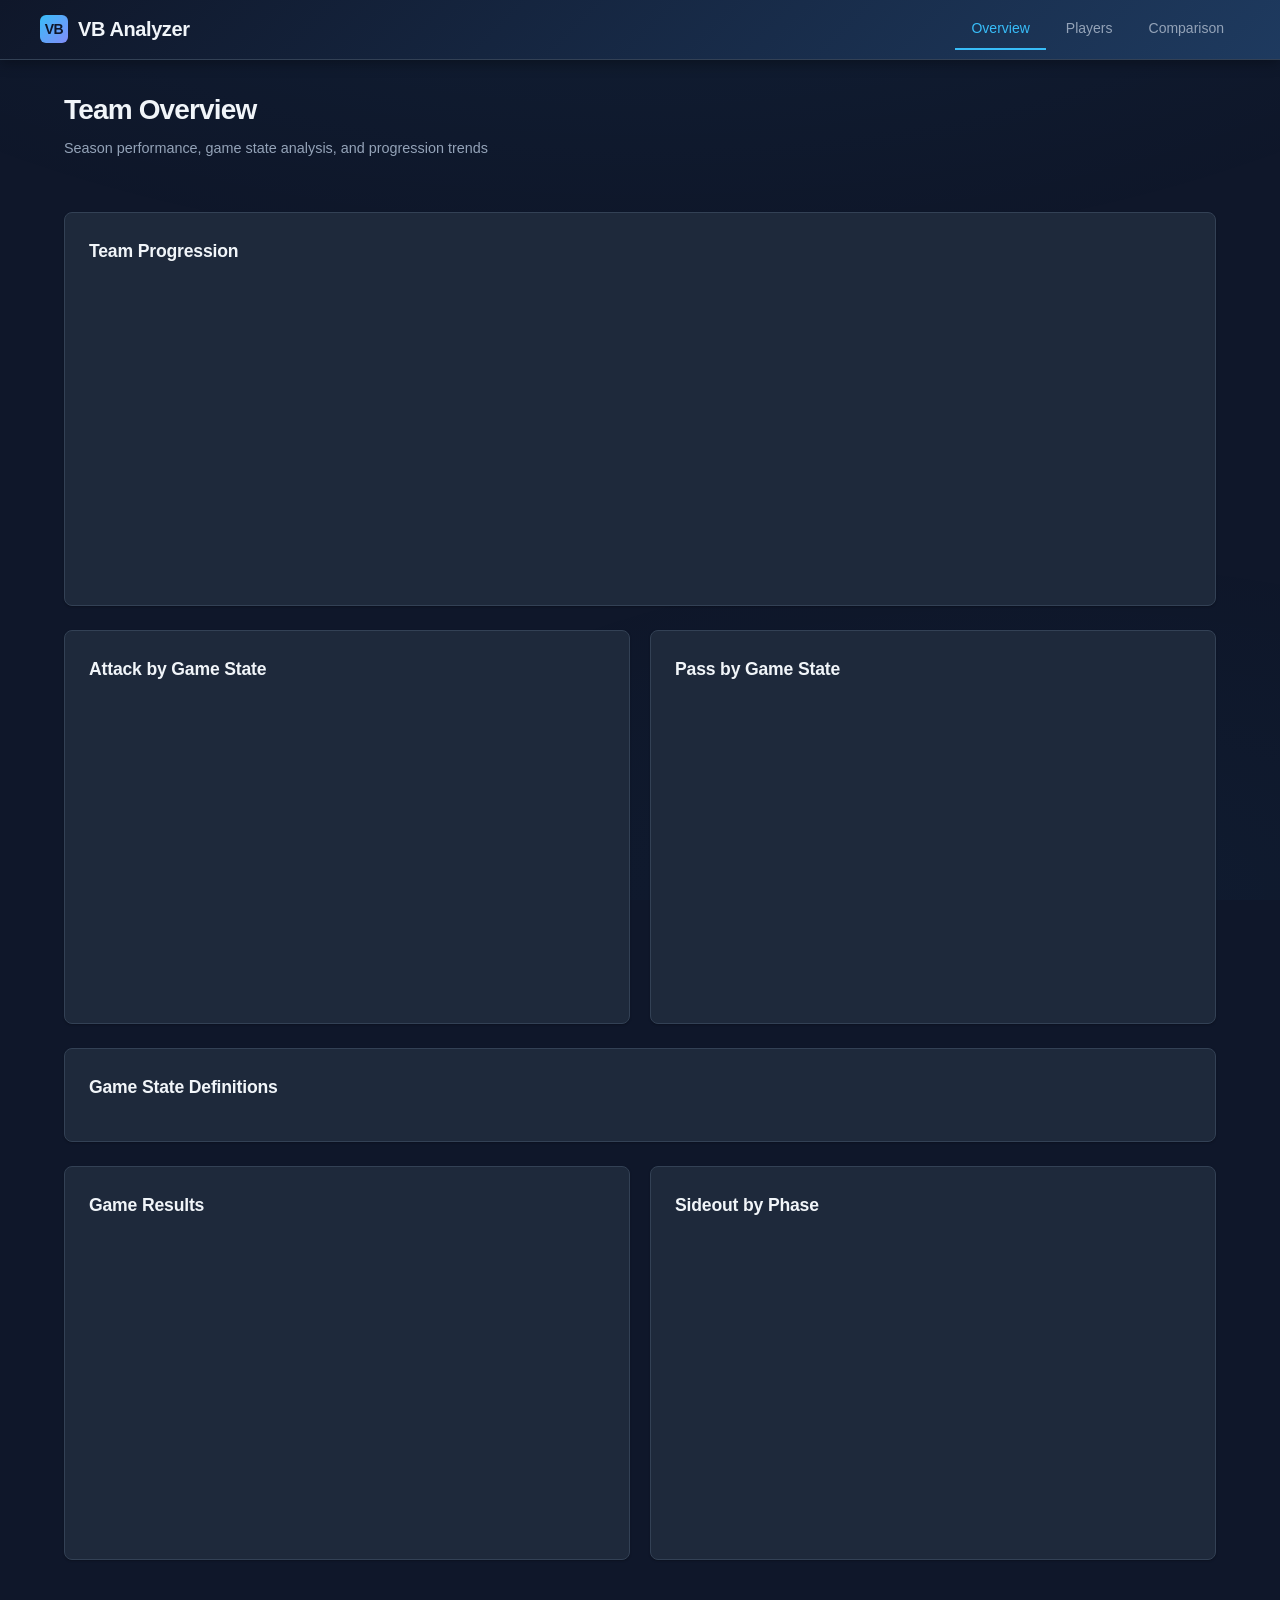
==== site/index.html @ 301ec814 "feat: add frontend shell with HTML pages, CSS theme, and navigation Dark navy dashboard with three p" ====
<!DOCTYPE html>
<html lang="en">
<head>
  <meta charset="UTF-8">
  <meta name="viewport" content="width=device-width, initial-scale=1.0">
  <title>VB Analyzer — Team Overview</title>
  <link rel="stylesheet" href="css/style.css">
  <script src="https://cdn.plot.ly/plotly-2.35.0.min.js"></script>
</head>
<body>

  <!-- ======== NAVIGATION ======== -->
  <nav>
    <div class="nav-inner">
      <div class="nav-logo">
        <span class="logo-icon">VB</span>
        VB Analyzer
      </div>
      <div class="nav-tabs">
        <a href="index.html">Overview</a>
        <a href="players.html">Players</a>
        <a href="comparison.html">Comparison</a>
      </div>
    </div>
  </nav>

  <!-- ======== MAIN CONTENT ======== -->
  <main class="main-content">

    <!-- Page Header -->
    <header class="page-header">
      <h1 class="page-title">Team Overview</h1>
      <p class="page-subtitle">Season performance, game state analysis, and progression trends</p>
    </header>

    <!-- KPI Row -->
    <section class="section">
      <div id="kpi-row" class="kpi-row">
        <!-- JS populates KPI cards here -->
      </div>
    </section>

    <!-- Team Progression Chart -->
    <section class="section">
      <div class="card">
        <h2 class="section-title">Team Progression</h2>
        <div id="progression-chart" class="chart-container"></div>
      </div>
    </section>

    <!-- Attack by State + Pass by State (side by side) -->
    <section class="section grid-2">
      <div class="card">
        <h2 class="section-title">Attack by Game State</h2>
        <div id="attack-by-state-chart" class="chart-container"></div>
      </div>
      <div class="card">
        <h2 class="section-title">Pass by Game State</h2>
        <div id="pass-by-state-chart" class="chart-container"></div>
      </div>
    </section>

    <!-- Game State Definitions -->
    <section class="section">
      <div class="card">
        <h2 class="section-title">Game State Definitions</h2>
        <div id="game-state-definitions"></div>
      </div>
    </section>

    <!-- Game Results + Sideout by Phase (side by side) -->
    <section class="section grid-2">
      <div class="card">
        <h2 class="section-title">Game Results</h2>
        <div id="game-results-table" class="table-wrap"></div>
      </div>
      <div class="card">
        <h2 class="section-title">Sideout by Phase</h2>
        <div id="sideout-by-phase-chart" class="chart-container"></div>
      </div>
    </section>

  </main>

  <script src="js/app.js"></script>
  <script src="js/overview.js"></script>
</body>
</html>
---- site/css/style.css ----
/* ============================================================
   VB Analyzer — Volleyball Analytics Dashboard
   Dark Navy Theme with Cyan Accents
   ============================================================ */

/* ---------- CSS Variables ---------- */
:root {
  --bg: #0f172a;
  --surface: #1e293b;
  --surface2: #273549;
  --border: #334155;
  --text: #f1f5f9;
  --muted: #94a3b8;
  --accent: #38bdf8;
  --green: #4ade80;
  --red: #f87171;
  --gold: #fbbf24;
  --radius: 8px;

  /* Derived */
  --accent-dim: rgba(56, 189, 248, 0.12);
  --accent-glow: rgba(56, 189, 248, 0.25);
  --green-dim: rgba(74, 222, 128, 0.12);
  --red-dim: rgba(248, 113, 113, 0.12);
  --gold-dim: rgba(251, 191, 36, 0.12);
  --shadow-sm: 0 1px 2px rgba(0, 0, 0, 0.25);
  --shadow-md: 0 4px 12px rgba(0, 0, 0, 0.3);
  --shadow-lg: 0 8px 24px rgba(0, 0, 0, 0.4);
  --nav-height: 60px;
  --max-width: 1200px;
  --transition: 0.15s ease;
}

/* ---------- Reset & Base ---------- */
*,
*::before,
*::after {
  box-sizing: border-box;
  margin: 0;
  padding: 0;
}

html {
  font-size: 16px;
  -webkit-font-smoothing: antialiased;
  -moz-osx-font-smoothing: grayscale;
  scroll-behavior: smooth;
}

body {
  font-family: -apple-system, BlinkMacSystemFont, "Segoe UI", Roboto, sans-serif;
  background-color: var(--bg);
  color: var(--text);
  line-height: 1.6;
  min-height: 100vh;
  padding-top: var(--nav-height);
}

a {
  color: var(--accent);
  text-decoration: none;
}

a:hover {
  text-decoration: underline;
}

img {
  max-width: 100%;
}

/* ---------- Scrollbar ---------- */
::-webkit-scrollbar {
  width: 8px;
  height: 8px;
}

::-webkit-scrollbar-track {
  background: var(--bg);
}

::-webkit-scrollbar-thumb {
  background: var(--border);
  border-radius: 4px;
}

::-webkit-scrollbar-thumb:hover {
  background: var(--muted);
}

/* ---------- Subtle Background Texture ---------- */
body::before {
  content: "";
  position: fixed;
  inset: 0;
  pointer-events: none;
  z-index: -1;
  background:
    radial-gradient(ellipse 80% 50% at 50% -20%, rgba(56, 189, 248, 0.06), transparent),
    radial-gradient(ellipse 60% 40% at 80% 100%, rgba(56, 189, 248, 0.03), transparent);
}

/* ============================================================
   NAVIGATION
   ============================================================ */
nav {
  position: fixed;
  top: 0;
  left: 0;
  right: 0;
  z-index: 1000;
  height: var(--nav-height);
  background: linear-gradient(135deg, #0f172a 0%, #1e3a5f 100%);
  border-bottom: 1px solid var(--border);
  box-shadow: var(--shadow-md);
  display: flex;
  align-items: center;
  padding: 0 24px;
}

nav .nav-inner {
  display: flex;
  align-items: center;
  justify-content: space-between;
  width: 100%;
  max-width: var(--max-width);
  margin: 0 auto;
}

.nav-logo {
  font-size: 1.25rem;
  font-weight: 700;
  color: var(--text);
  letter-spacing: -0.02em;
  display: flex;
  align-items: center;
  gap: 10px;
}

.nav-logo .logo-icon {
  width: 28px;
  height: 28px;
  background: linear-gradient(135deg, var(--accent), #818cf8);
  border-radius: 6px;
  display: flex;
  align-items: center;
  justify-content: center;
  font-size: 14px;
  color: #0f172a;
  font-weight: 800;
}

.nav-tabs {
  display: flex;
  gap: 4px;
  list-style: none;
}

.nav-tabs a {
  display: block;
  padding: 8px 16px;
  font-size: 0.875rem;
  font-weight: 500;
  color: var(--muted);
  text-decoration: none;
  border-bottom: 2px solid transparent;
  border-radius: var(--radius) var(--radius) 0 0;
  transition: color var(--transition), border-color var(--transition), background var(--transition);
  position: relative;
}

.nav-tabs a:hover {
  color: var(--text);
  background: rgba(255, 255, 255, 0.04);
  text-decoration: none;
}

.nav-tabs a.active {
  color: var(--accent);
  border-bottom-color: var(--accent);
}

/* ============================================================
   LAYOUT
   ============================================================ */
.main-content {
  max-width: var(--max-width);
  margin: 0 auto;
  padding: 28px 24px 60px;
}

.page-header {
  margin-bottom: 28px;
}

.page-title {
  font-size: 1.75rem;
  font-weight: 700;
  letter-spacing: -0.03em;
  color: var(--text);
  margin-bottom: 4px;
}

.page-subtitle {
  font-size: 0.9rem;
  color: var(--muted);
}

/* ---------- Grid Helpers ---------- */
.grid-2 {
  display: grid;
  grid-template-columns: 1fr 1fr;
  gap: 20px;
}

.grid-3 {
  display: grid;
  grid-template-columns: repeat(3, 1fr);
  gap: 20px;
}

.full-width {
  width: 100%;
}

/* ---------- Flex Row ---------- */
.flex-row {
  display: flex;
  gap: 20px;
  flex-wrap: wrap;
}

.flex-row > * {
  flex: 1;
  min-width: 0;
}

/* ============================================================
   CARD
   ============================================================ */
.card {
  background: var(--surface);
  border: 1px solid var(--border);
  border-radius: var(--radius);
  padding: 24px;
  box-shadow: var(--shadow-sm);
  transition: box-shadow var(--transition), border-color var(--transition);
}

.card:hover {
  box-shadow: var(--shadow-md);
}

.card-header {
  display: flex;
  align-items: center;
  justify-content: space-between;
  margin-bottom: 16px;
}

/* ============================================================
   SECTION TITLES
   ============================================================ */
.section-title {
  font-size: 1.1rem;
  font-weight: 600;
  letter-spacing: -0.01em;
  color: var(--text);
  margin-bottom: 16px;
}

.section-subtitle {
  font-size: 0.875rem;
  font-weight: 500;
  color: var(--muted);
  margin-bottom: 12px;
}

.section-label {
  font-size: 0.75rem;
  font-weight: 600;
  text-transform: uppercase;
  letter-spacing: 0.06em;
  color: var(--muted);
  margin-bottom: 8px;
}

/* ============================================================
   KPI CARDS
   ============================================================ */
.kpi-row {
  display: flex;
  gap: 16px;
  flex-wrap: wrap;
  margin-bottom: 24px;
}

.kpi-card {
  background: var(--surface);
  border: 1px solid var(--border);
  border-radius: var(--radius);
  padding: 20px 24px;
  flex: 1;
  min-width: 140px;
  position: relative;
  overflow: hidden;
  transition: transform var(--transition), box-shadow var(--transition), border-color var(--transition);
}

.kpi-card::before {
  content: "";
  position: absolute;
  top: 0;
  left: 0;
  right: 0;
  height: 3px;
  background: var(--accent);
  opacity: 0;
  transition: opacity var(--transition);
}

.kpi-card:hover {
  transform: translateY(-2px);
  box-shadow: var(--shadow-md);
  border-color: rgba(56, 189, 248, 0.3);
}

.kpi-card:hover::before {
  opacity: 1;
}

.kpi-value {
  font-size: 2rem;
  font-weight: 700;
  letter-spacing: -0.03em;
  line-height: 1.1;
  color: var(--accent);
  font-variant-numeric: tabular-nums;
}

.kpi-label {
  font-size: 0.75rem;
  font-weight: 500;
  text-transform: uppercase;
  letter-spacing: 0.06em;
  color: var(--muted);
  margin-top: 6px;
}

/* KPI color variants */
.kpi-card.green .kpi-value { color: var(--green); }
.kpi-card.green:hover { border-color: rgba(74, 222, 128, 0.3); }
.kpi-card.green::before { background: var(--green); }

.kpi-card.red .kpi-value { color: var(--red); }
.kpi-card.red:hover { border-color: rgba(248, 113, 113, 0.3); }
.kpi-card.red::before { background: var(--red); }

.kpi-card.gold .kpi-value { color: var(--gold); }
.kpi-card.gold:hover { border-color: rgba(251, 191, 36, 0.3); }
.kpi-card.gold::before { background: var(--gold); }

/* ============================================================
   DATA TABLE
   ============================================================ */
.data-table {
  width: 100%;
  border-collapse: collapse;
  font-size: 0.875rem;
}

.data-table thead th {
  text-align: left;
  font-size: 0.7rem;
  font-weight: 600;
  text-transform: uppercase;
  letter-spacing: 0.08em;
  color: var(--muted);
  padding: 10px 12px;
  border-bottom: 1px solid var(--border);
  white-space: nowrap;
  user-select: none;
}

.data-table thead th.num {
  text-align: right;
}

.data-table tbody tr {
  transition: background var(--transition);
}

.data-table tbody tr:nth-child(even) {
  background: rgba(255, 255, 255, 0.02);
}

.data-table tbody tr:hover {
  background: rgba(56, 189, 248, 0.06);
}

.data-table tbody td {
  padding: 10px 12px;
  border-bottom: 1px solid rgba(51, 65, 85, 0.4);
  color: var(--text);
  vertical-align: middle;
}

.sortable {
  cursor: pointer;
  position: relative;
}

.sortable:hover {
  color: var(--accent);
}

.sortable::after {
  content: "⇅";
  margin-left: 4px;
  font-size: 0.65rem;
  opacity: 0.5;
}

.sortable.asc::after {
  content: "↑";
  opacity: 1;
  color: var(--accent);
}

.sortable.desc::after {
  content: "↓";
  opacity: 1;
  color: var(--accent);
}

/* ---------- Numeric cells ---------- */
.num {
  text-align: right;
  font-variant-numeric: tabular-nums;
  font-feature-settings: "tnum";
}

/* ---------- Muted ---------- */
.muted {
  color: var(--muted);
}

/* ============================================================
   BADGES
   ============================================================ */
.badge {
  display: inline-flex;
  align-items: center;
  justify-content: center;
  font-size: 0.7rem;
  font-weight: 600;
  text-transform: uppercase;
  letter-spacing: 0.04em;
  padding: 3px 10px;
  border-radius: 999px;
  line-height: 1.4;
}

.badge-win {
  background: var(--green-dim);
  color: var(--green);
}

.badge-loss {
  background: var(--red-dim);
  color: var(--red);
}

/* ============================================================
   GAME STATE PILLS
   ============================================================ */
.game-state-pill {
  display: inline-flex;
  align-items: center;
  font-size: 0.7rem;
  font-weight: 600;
  padding: 3px 10px;
  border-radius: 999px;
  letter-spacing: 0.02em;
  white-space: nowrap;
}

.state-winning-big {
  background: rgba(74, 222, 128, 0.18);
  color: #4ade80;
}

.state-winning {
  background: rgba(74, 222, 128, 0.10);
  color: #86efac;
}

.state-close {
  background: rgba(148, 163, 184, 0.12);
  color: #94a3b8;
}

.state-losing {
  background: rgba(248, 113, 113, 0.10);
  color: #fca5a5;
}

.state-losing-big {
  background: rgba(248, 113, 113, 0.18);
  color: #f87171;
}

/* ============================================================
   PILL ROW
   ============================================================ */
.pill-row {
  display: flex;
  flex-wrap: wrap;
  gap: 8px;
  align-items: center;
}

.pill {
  display: inline-flex;
  align-items: center;
  font-size: 0.8rem;
  font-weight: 500;
  padding: 5px 14px;
  border-radius: 999px;
  background: var(--surface2);
  color: var(--text);
  border: 1px solid var(--border);
  cursor: pointer;
  transition: background var(--transition), border-color var(--transition);
}

.pill:hover {
  background: rgba(56, 189, 248, 0.08);
  border-color: var(--accent);
}

.pill.active {
  background: var(--accent-dim);
  border-color: var(--accent);
  color: var(--accent);
}

/* ============================================================
   PLAYER PILL (multi-select)
   ============================================================ */
.player-pill {
  display: inline-flex;
  align-items: center;
  gap: 6px;
  font-size: 0.8rem;
  font-weight: 500;
  padding: 5px 8px 5px 14px;
  border-radius: 999px;
  background: var(--accent-dim);
  color: var(--accent);
  border: 1px solid rgba(56, 189, 248, 0.3);
}

.pill-remove {
  display: inline-flex;
  align-items: center;
  justify-content: center;
  width: 18px;
  height: 18px;
  border-radius: 50%;
  background: rgba(56, 189, 248, 0.15);
  color: var(--accent);
  font-size: 0.7rem;
  cursor: pointer;
  border: none;
  line-height: 1;
  transition: background var(--transition);
}

.pill-remove:hover {
  background: rgba(56, 189, 248, 0.3);
}

/* ============================================================
   DROPDOWN
   ============================================================ */
.dropdown {
  appearance: none;
  background: var(--surface2);
  color: var(--text);
  border: 1px solid var(--border);
  border-radius: var(--radius);
  padding: 8px 36px 8px 14px;
  font-size: 0.875rem;
  font-family: inherit;
  cursor: pointer;
  outline: none;
  background-image: url("data:image/svg+xml,%3Csvg xmlns='http://www.w3.org/2000/svg' width='12' height='12' fill='%2394a3b8' viewBox='0 0 16 16'%3E%3Cpath d='M8 11L3 6h10z'/%3E%3C/svg%3E");
  background-repeat: no-repeat;
  background-position: right 12px center;
  transition: border-color var(--transition), box-shadow var(--transition);
}

.dropdown:hover {
  border-color: var(--accent);
}

.dropdown:focus {
  border-color: var(--accent);
  box-shadow: 0 0 0 3px var(--accent-dim);
}

.dropdown option {
  background: var(--surface);
  color: var(--text);
}

/* ============================================================
   CLUTCH COMPARISON BARS
   ============================================================ */
.clutch-bars {
  display: flex;
  flex-direction: column;
  gap: 14px;
}

.clutch-metric {
  display: flex;
  flex-direction: column;
  gap: 6px;
}

.clutch-label {
  font-size: 0.8rem;
  font-weight: 500;
  color: var(--muted);
}

.clutch-bar-row {
  display: flex;
  gap: 8px;
  align-items: center;
  height: 28px;
}

.clutch-bar {
  height: 100%;
  border-radius: 4px;
  min-width: 4px;
  display: flex;
  align-items: center;
  justify-content: flex-end;
  padding: 0 8px;
  font-size: 0.7rem;
  font-weight: 600;
  color: rgba(255, 255, 255, 0.9);
  transition: width 0.4s ease;
}

.clutch-bar.clutch {
  background: linear-gradient(90deg, var(--accent), #818cf8);
}

.clutch-bar.normal {
  background: var(--surface2);
  color: var(--muted);
}

.clutch-legend {
  display: flex;
  gap: 16px;
  margin-top: 8px;
  font-size: 0.75rem;
  color: var(--muted);
}

.legend-dot {
  display: inline-block;
  width: 10px;
  height: 10px;
  border-radius: 3px;
  margin-right: 6px;
  vertical-align: middle;
}

.legend-dot.clutch {
  background: linear-gradient(90deg, var(--accent), #818cf8);
}

.legend-dot.normal {
  background: var(--surface2);
}

/* ============================================================
   BEST VALUE HIGHLIGHT
   ============================================================ */
.best-value {
  color: var(--gold);
  font-weight: 700;
  position: relative;
}

.best-value::after {
  content: "";
  position: absolute;
  inset: -2px -6px;
  background: var(--gold-dim);
  border-radius: 4px;
  z-index: -1;
}

/* ============================================================
   PLOTLY CHART CONTAINERS
   ============================================================ */
.chart-container {
  width: 100%;
  min-height: 300px;
}

/* Plotly overrides for dark theme */
.js-plotly-plot .plotly .modebar {
  right: 8px !important;
}

/* ============================================================
   LOADING / EMPTY STATES
   ============================================================ */
.loading-placeholder {
  display: flex;
  align-items: center;
  justify-content: center;
  min-height: 200px;
  color: var(--muted);
  font-size: 0.875rem;
}

.loading-placeholder::before {
  content: "";
  width: 20px;
  height: 20px;
  border: 2px solid var(--border);
  border-top-color: var(--accent);
  border-radius: 50%;
  margin-right: 10px;
  animation: spin 0.8s linear infinite;
}

@keyframes spin {
  to { transform: rotate(360deg); }
}

/* ============================================================
   SECTION SPACING
   ============================================================ */
.section {
  margin-bottom: 24px;
}

/* ============================================================
   ANIMATIONS — Staggered Load
   ============================================================ */
@keyframes fadeInUp {
  from {
    opacity: 0;
    transform: translateY(12px);
  }
  to {
    opacity: 1;
    transform: translateY(0);
  }
}

.animate-in {
  animation: fadeInUp 0.4s ease forwards;
  opacity: 0;
}

.animate-in:nth-child(1) { animation-delay: 0.05s; }
.animate-in:nth-child(2) { animation-delay: 0.10s; }
.animate-in:nth-child(3) { animation-delay: 0.15s; }
.animate-in:nth-child(4) { animation-delay: 0.20s; }
.animate-in:nth-child(5) { animation-delay: 0.25s; }
.animate-in:nth-child(6) { animation-delay: 0.30s; }

/* ============================================================
   RESPONSIVE — 768px
   ============================================================ */
@media (max-width: 768px) {
  :root {
    --nav-height: 56px;
  }

  nav {
    padding: 0 16px;
  }

  .nav-logo {
    font-size: 1.1rem;
  }

  .nav-tabs a {
    padding: 6px 10px;
    font-size: 0.8rem;
  }

  .main-content {
    padding: 20px 16px 40px;
  }

  .page-title {
    font-size: 1.35rem;
  }

  .grid-2 {
    grid-template-columns: 1fr;
  }

  .grid-3 {
    grid-template-columns: 1fr;
  }

  .kpi-row {
    flex-direction: column;
  }

  .kpi-card {
    min-width: unset;
  }

  .flex-row {
    flex-direction: column;
  }

  .card {
    padding: 18px;
  }

  .kpi-value {
    font-size: 1.6rem;
  }

  .data-table {
    font-size: 0.8rem;
  }

  .data-table thead th,
  .data-table tbody td {
    padding: 8px;
  }
}

/* ============================================================
   TABLE WRAPPER (horizontal scroll on mobile)
   ============================================================ */
.table-wrap {
  overflow-x: auto;
  -webkit-overflow-scrolling: touch;
}

/* ============================================================
   UTILITY
   ============================================================ */
.text-center { text-align: center; }
.text-right { text-align: right; }
.mt-0 { margin-top: 0; }
.mb-0 { margin-bottom: 0; }
.mt-1 { margin-top: 8px; }
.mb-1 { margin-bottom: 8px; }
.mt-2 { margin-top: 16px; }
.mb-2 { margin-bottom: 16px; }
.mt-3 { margin-top: 24px; }
.mb-3 { margin-bottom: 24px; }
.gap-sm { gap: 12px; }
.gap-md { gap: 20px; }
.gap-lg { gap: 28px; }
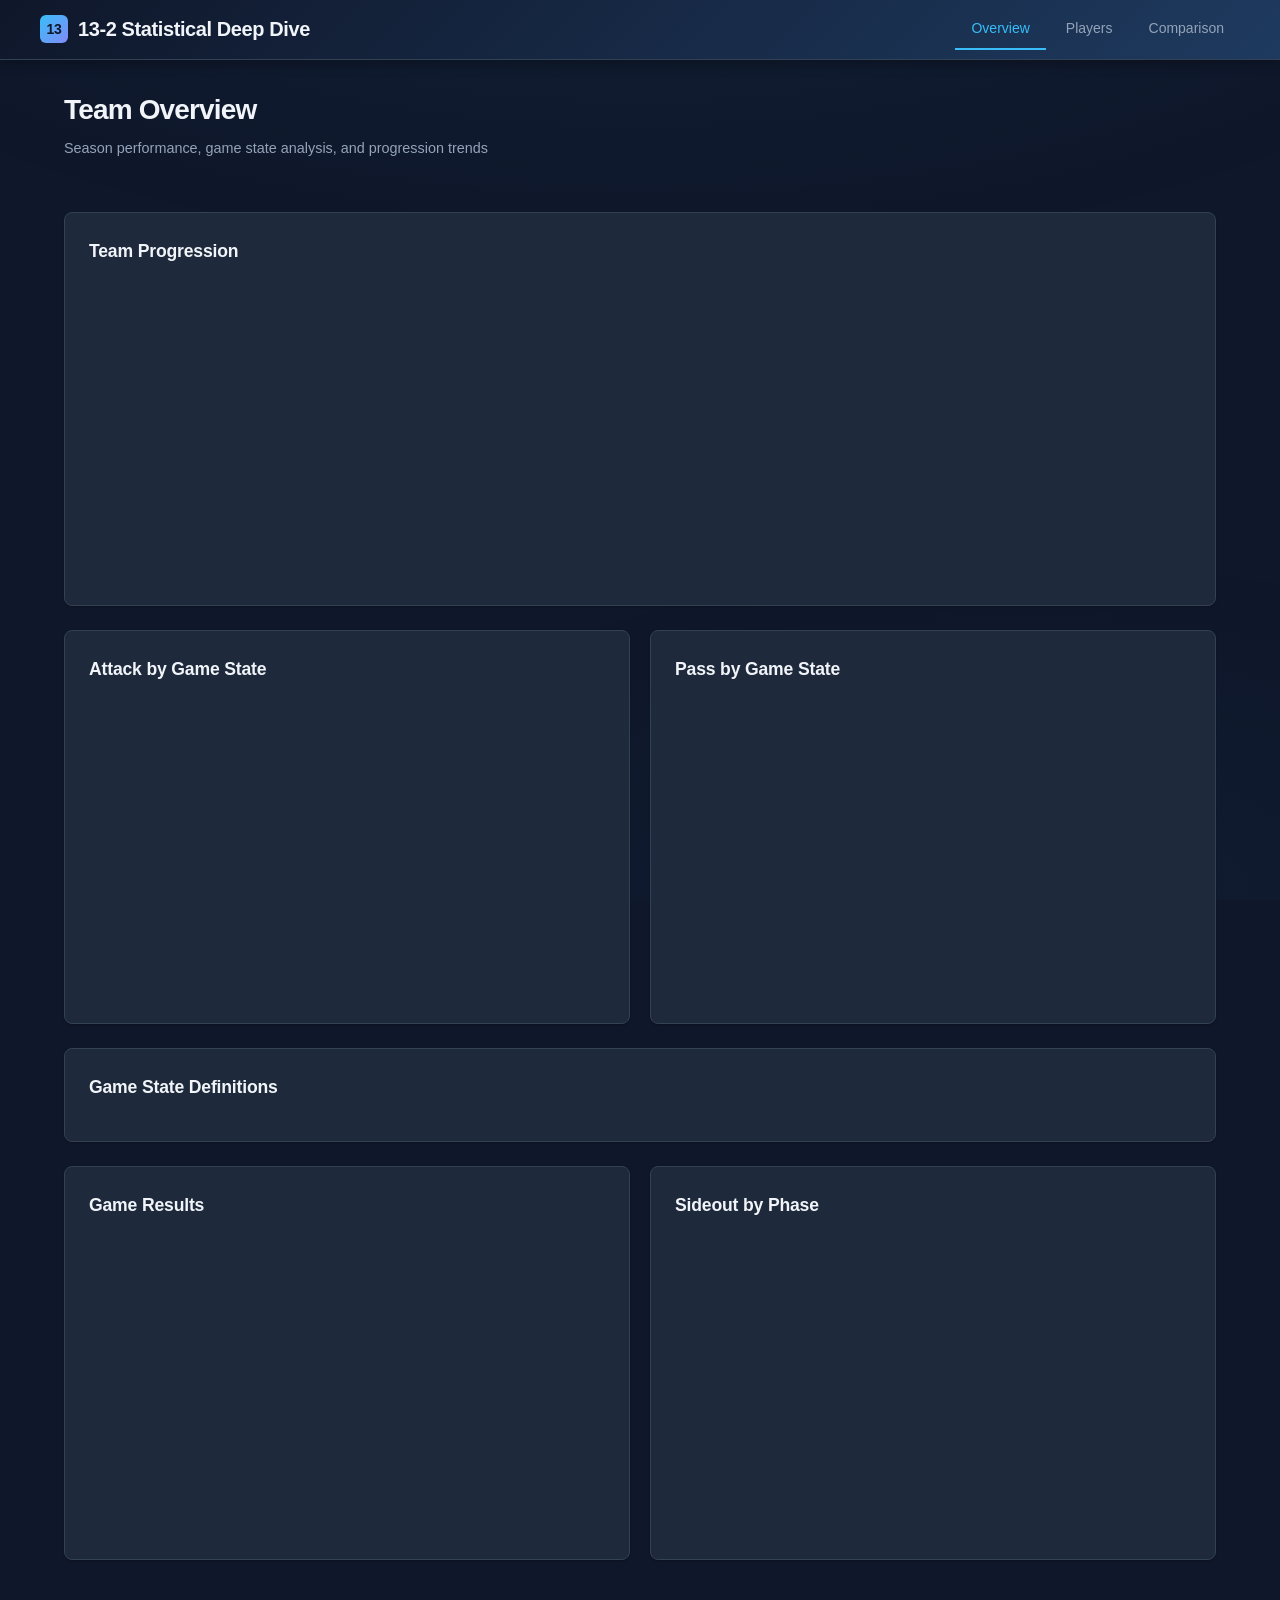
==== commit 60d6685e: "feat: rename to 13-2 Statistical Deep Dive; expand players page - Rename site from VB Analyzer to 13" ====
--- a/site/index.html
+++ b/site/index.html
@@ -3,7 +3,7 @@
 <head>
   <meta charset="UTF-8">
   <meta name="viewport" content="width=device-width, initial-scale=1.0">
-  <title>VB Analyzer — Team Overview</title>
+  <title>13-2 Statistical Deep Dive — Team Overview</title>
   <link rel="stylesheet" href="css/style.css">
   <script src="https://cdn.plot.ly/plotly-2.35.0.min.js"></script>
 </head>
@@ -13,8 +13,8 @@
   <nav>
     <div class="nav-inner">
       <div class="nav-logo">
-        <span class="logo-icon">VB</span>
-        VB Analyzer
+        <span class="logo-icon">13</span>
+        13-2 Statistical Deep Dive
       </div>
       <div class="nav-tabs">
         <a href="index.html">Overview</a>
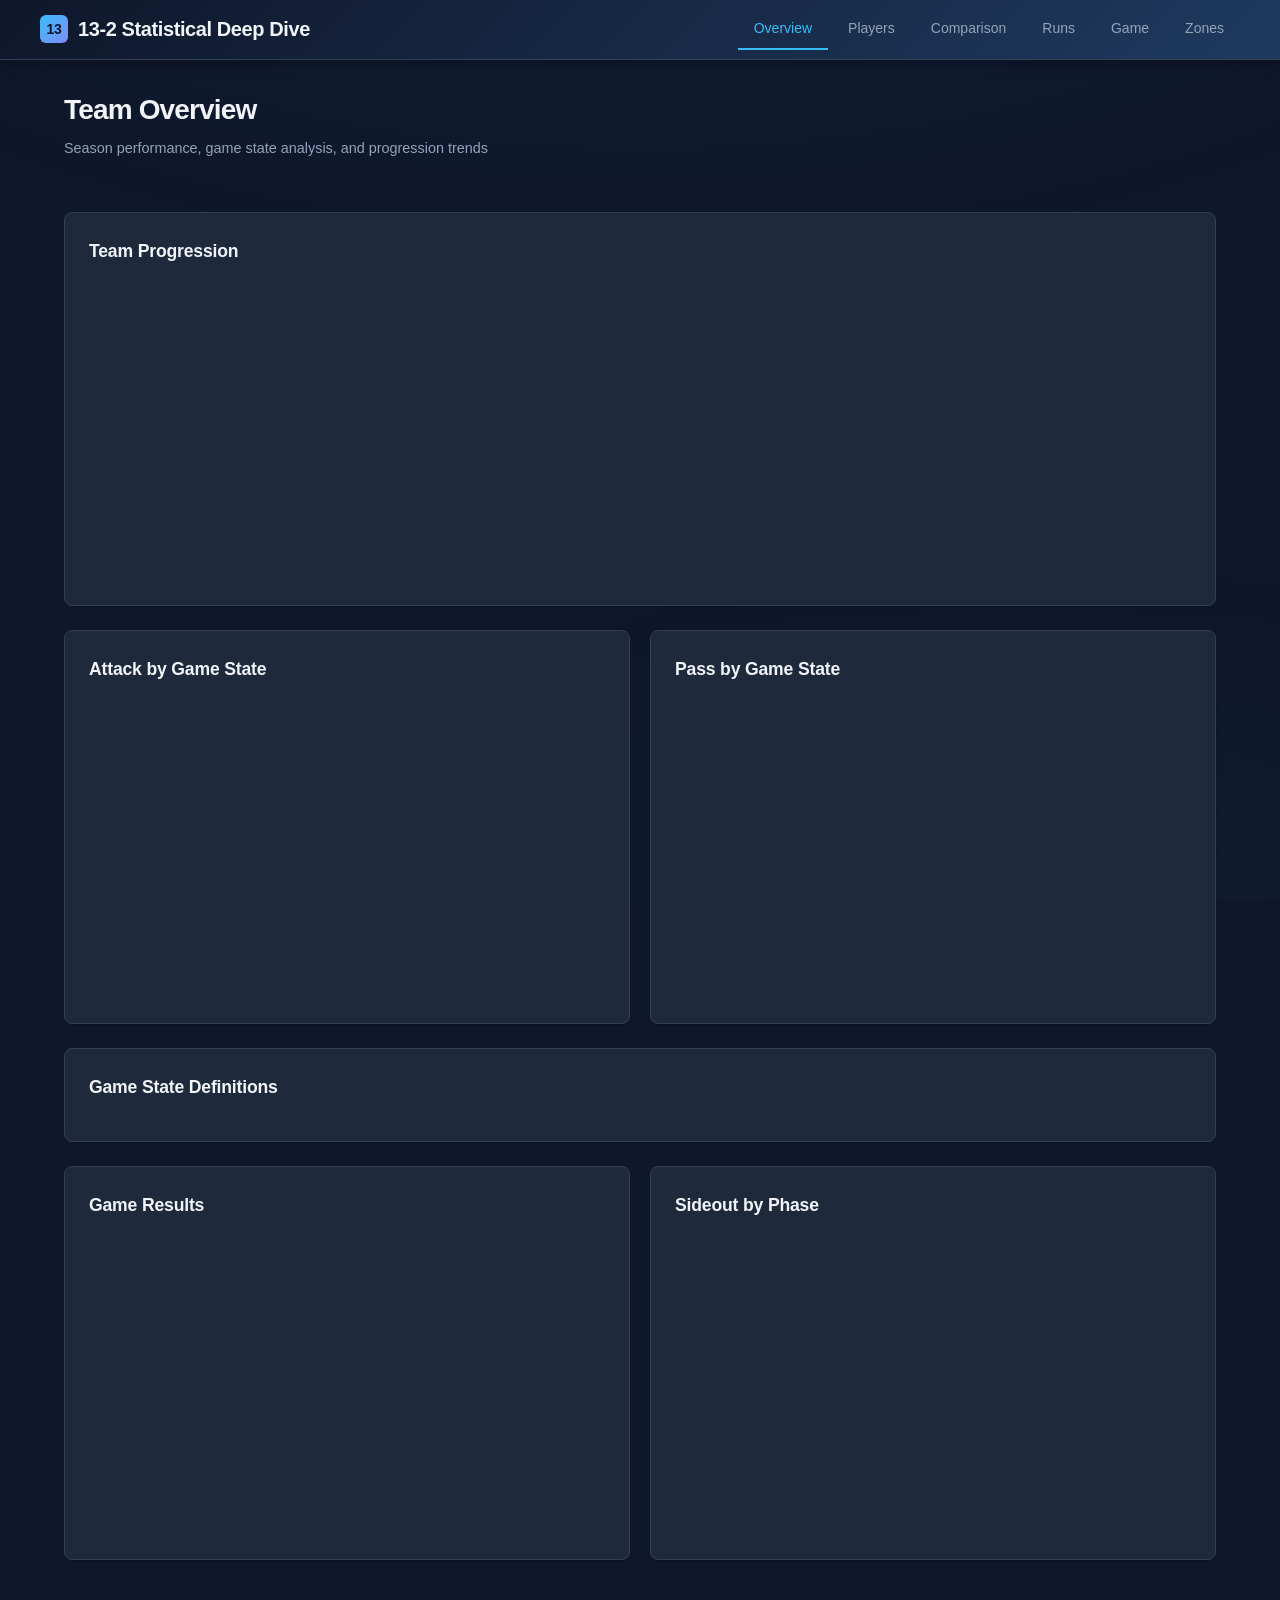
==== commit 26d51d0c: "feat: update navigation to 6 tabs Co-Authored-By: Claude Opus 4.6 (1M context) <noreply@anthropic.co" ====
--- a/site/index.html
+++ b/site/index.html
@@ -20,6 +20,9 @@
         <a href="index.html">Overview</a>
         <a href="players.html">Players</a>
         <a href="comparison.html">Comparison</a>
+        <a href="runs.html">Runs</a>
+        <a href="game.html">Game</a>
+        <a href="zones.html">Zones</a>
       </div>
     </div>
   </nav>
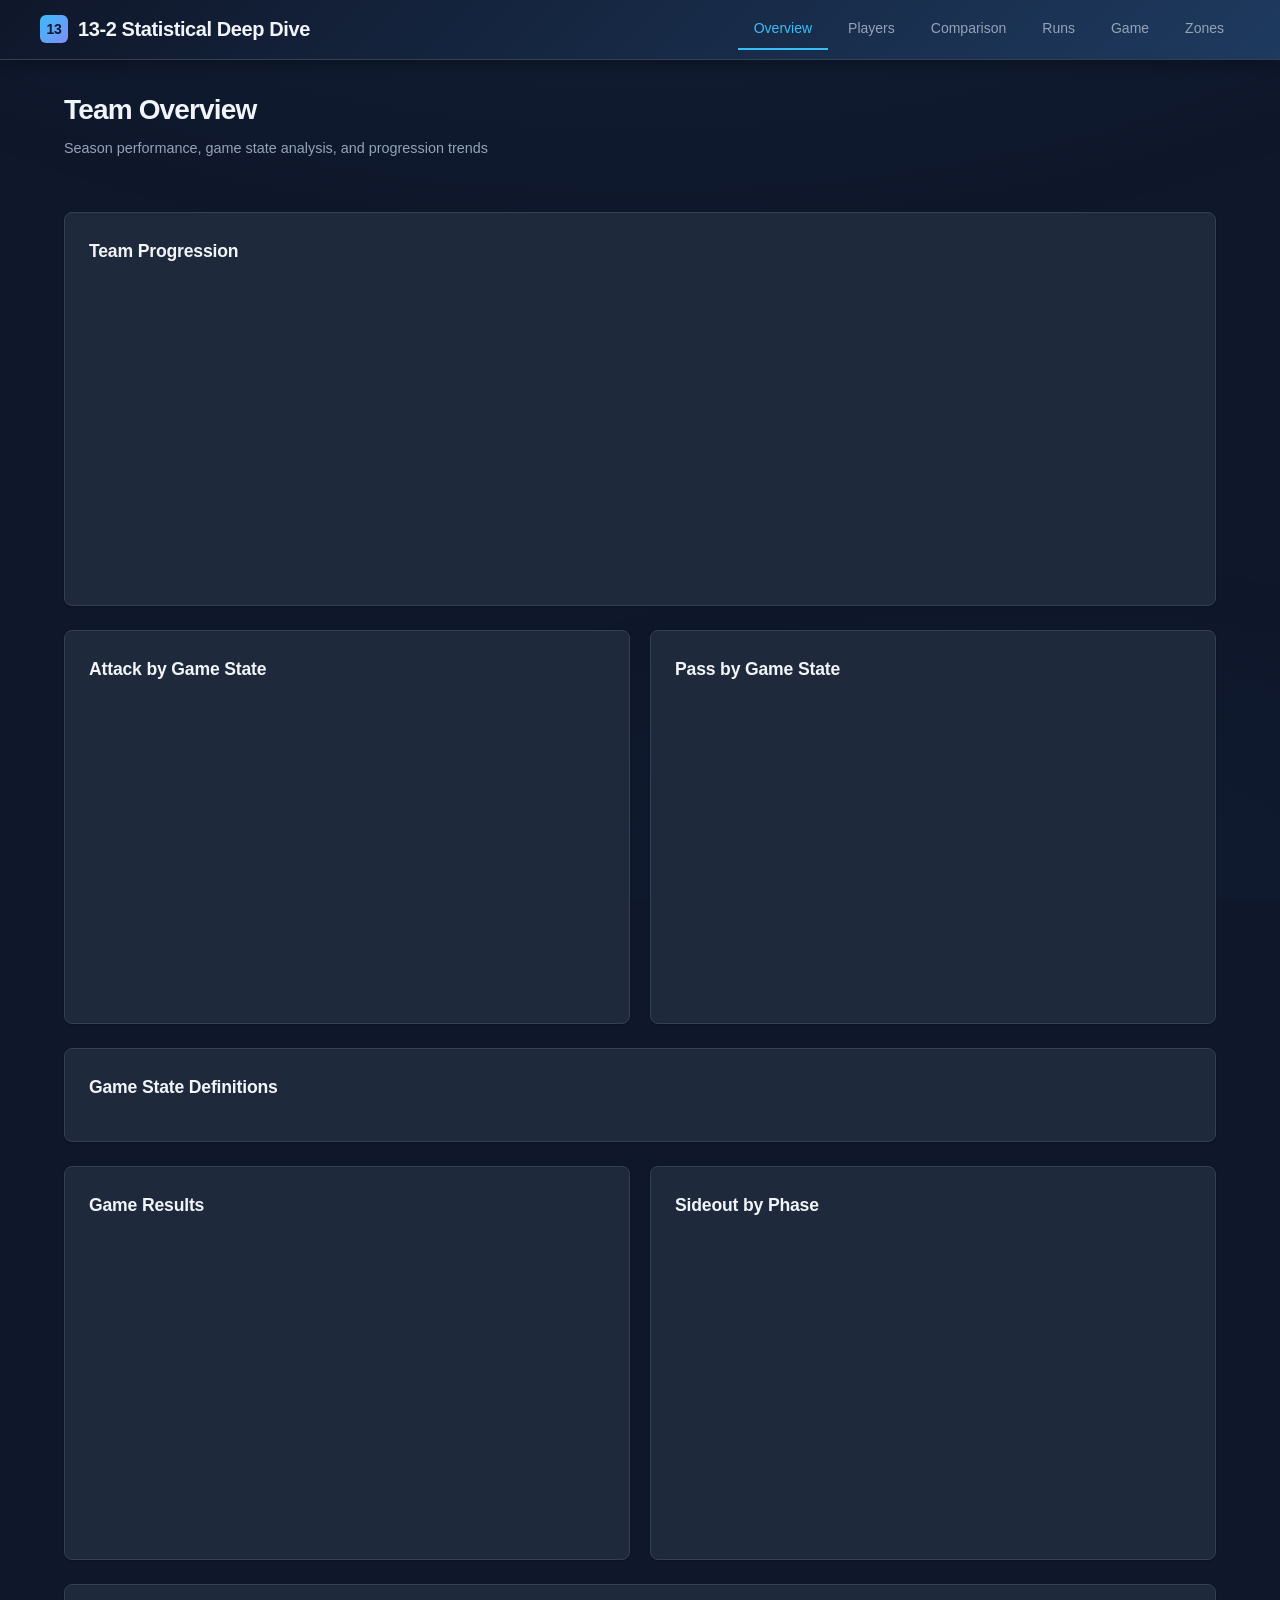
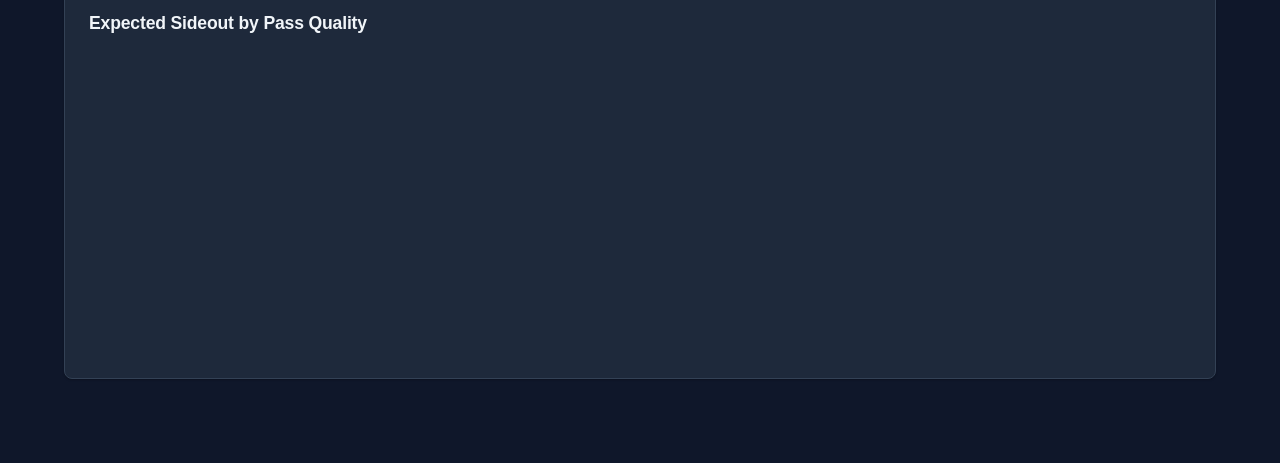
==== commit efed31a6: "feat: add expected sideout by pass quality to overview Co-Authored-By: Claude Opus 4.6 (1M context) " ====
--- a/site/index.html
+++ b/site/index.html
@@ -83,6 +83,14 @@
       </div>
     </section>
 
+    <!-- Expected Sideout by Pass Quality -->
+    <section class="section">
+      <div class="card">
+        <h2 class="section-title">Expected Sideout by Pass Quality</h2>
+        <div id="expected-sideout-chart" class="chart-container"></div>
+      </div>
+    </section>
+
   </main>
 
   <script src="js/app.js"></script>
